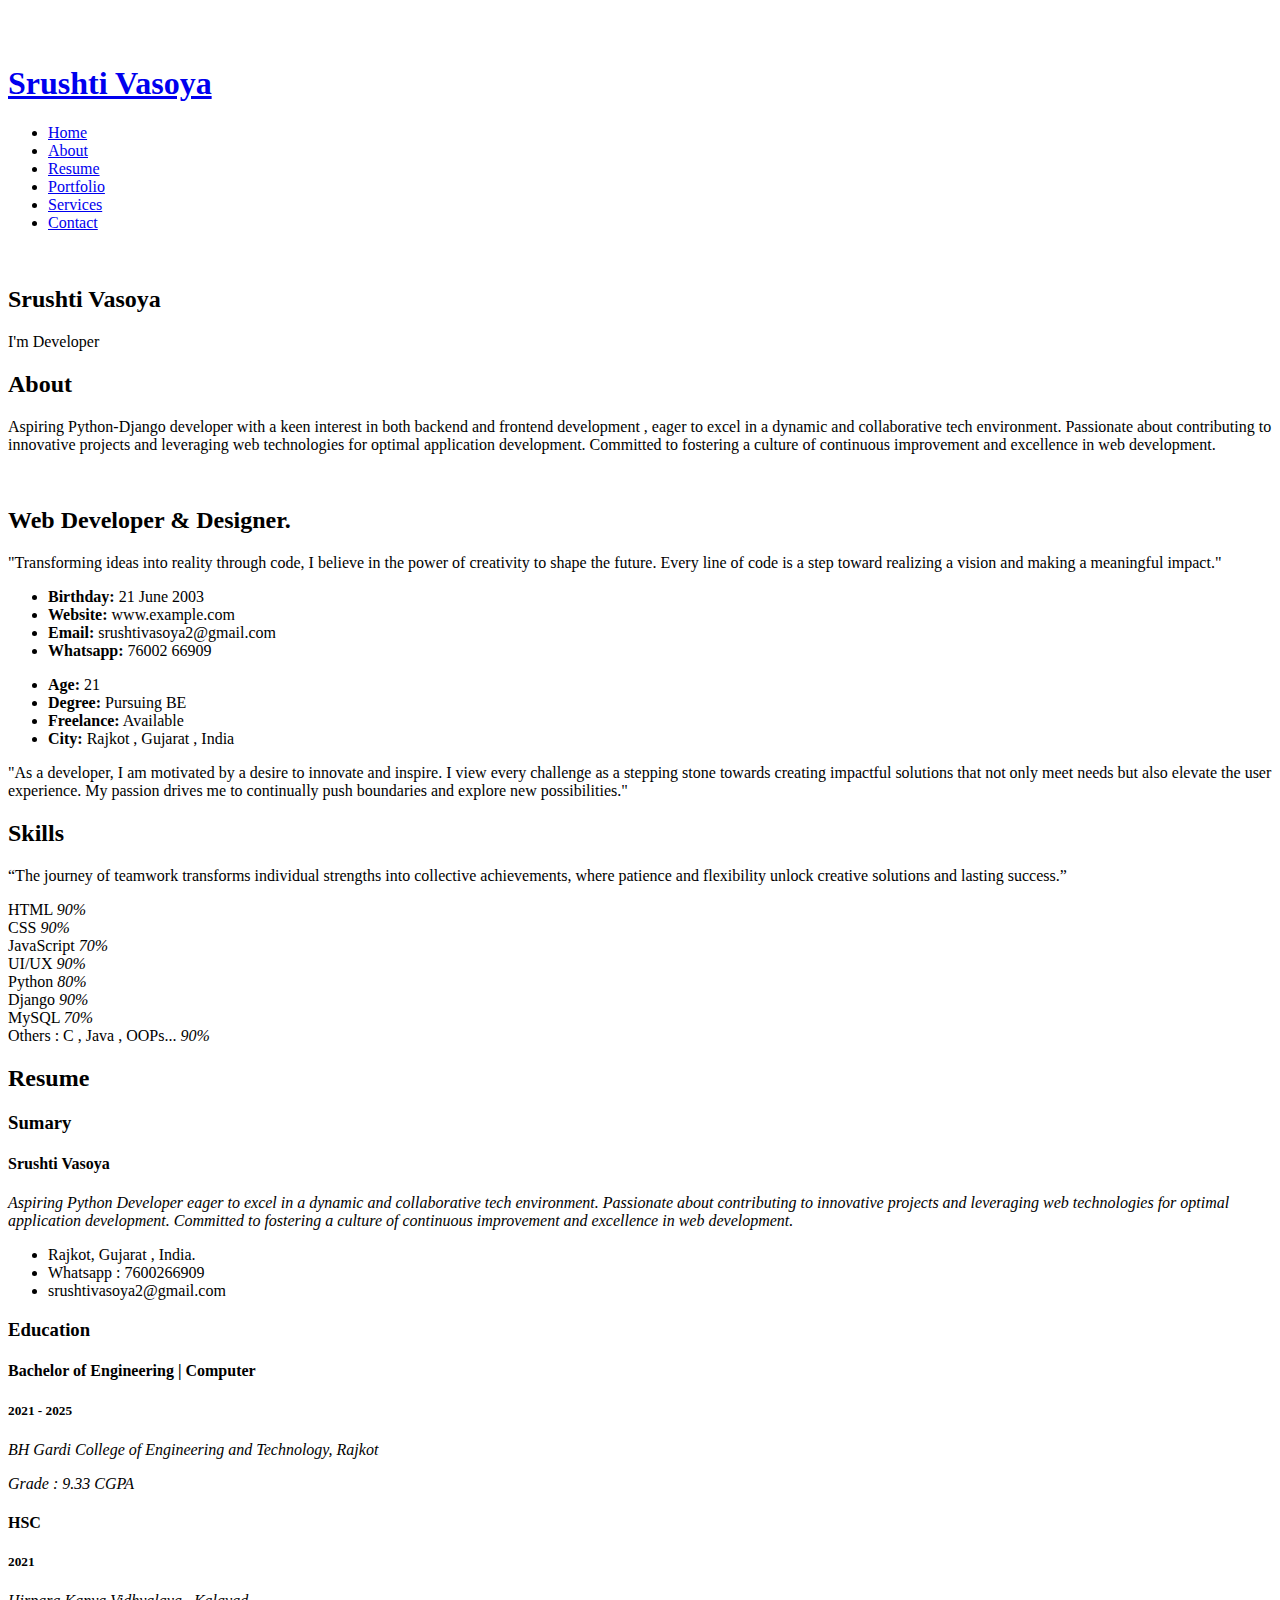
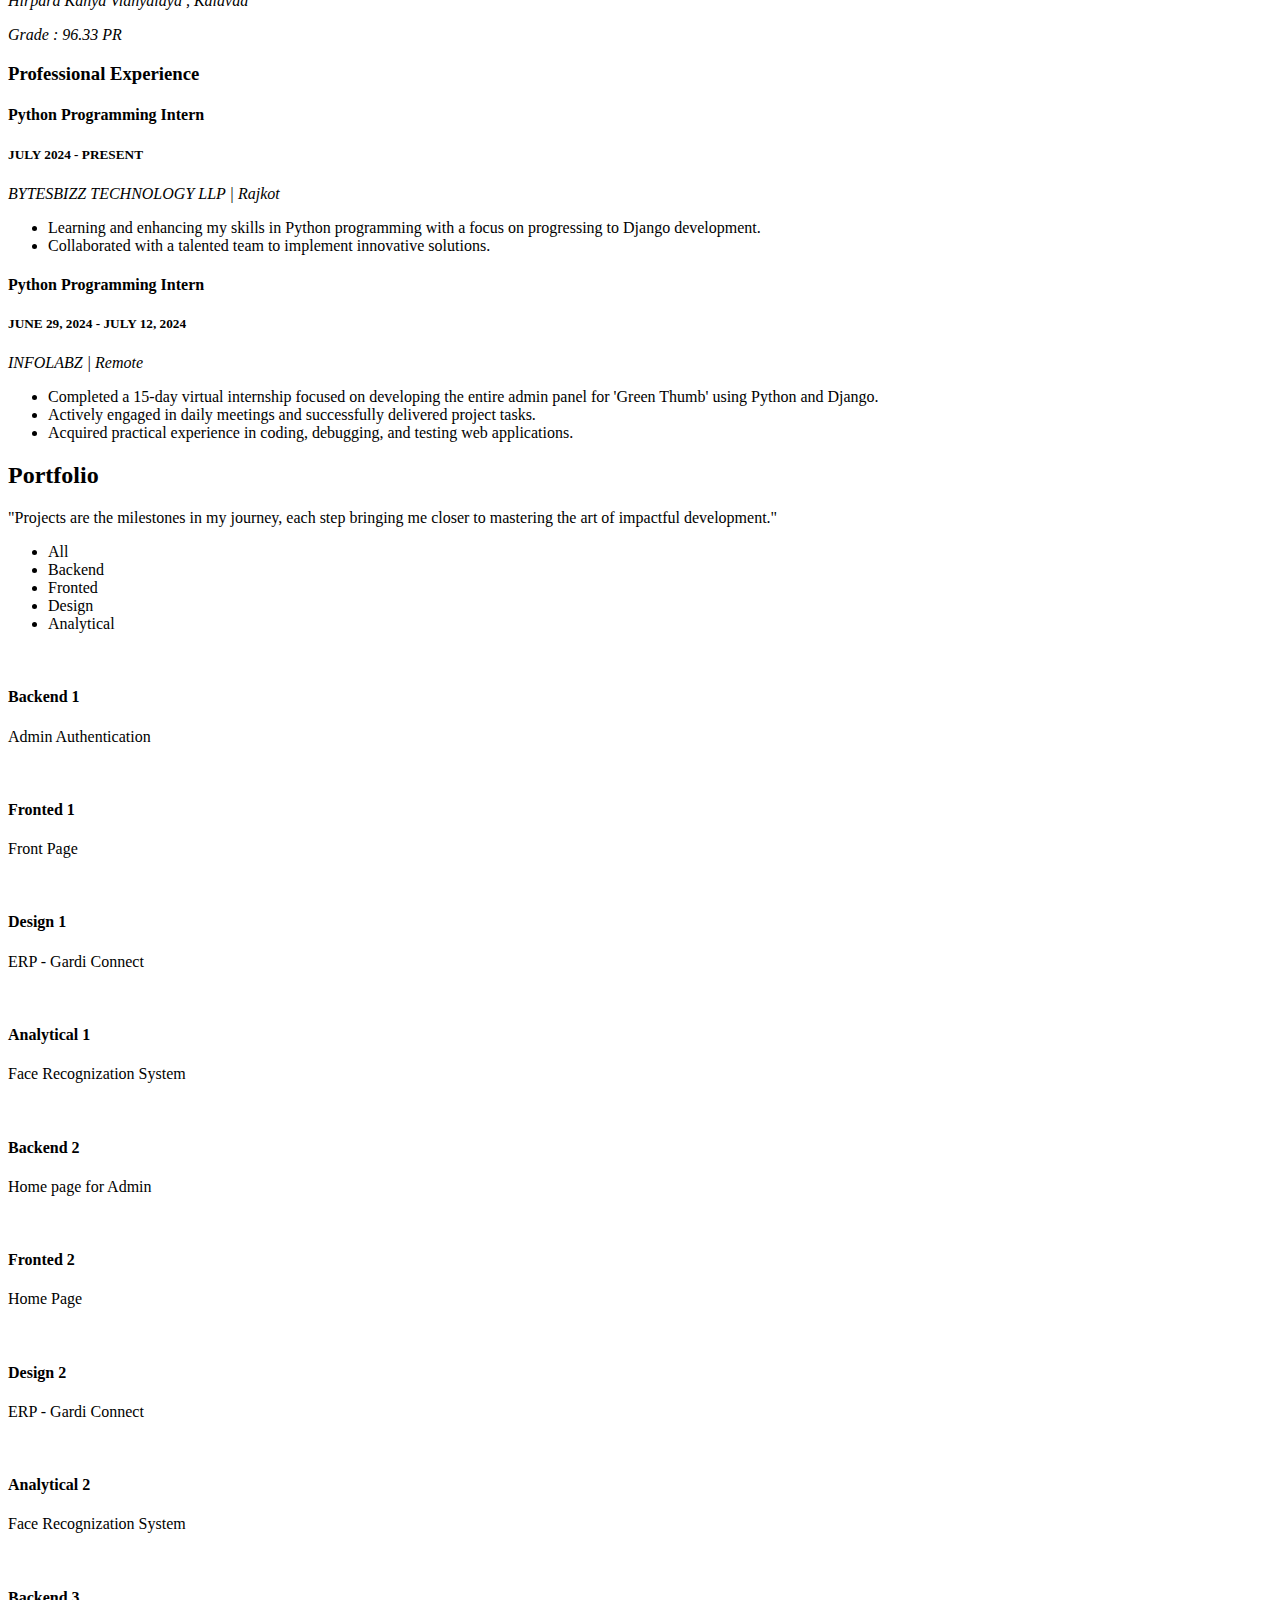
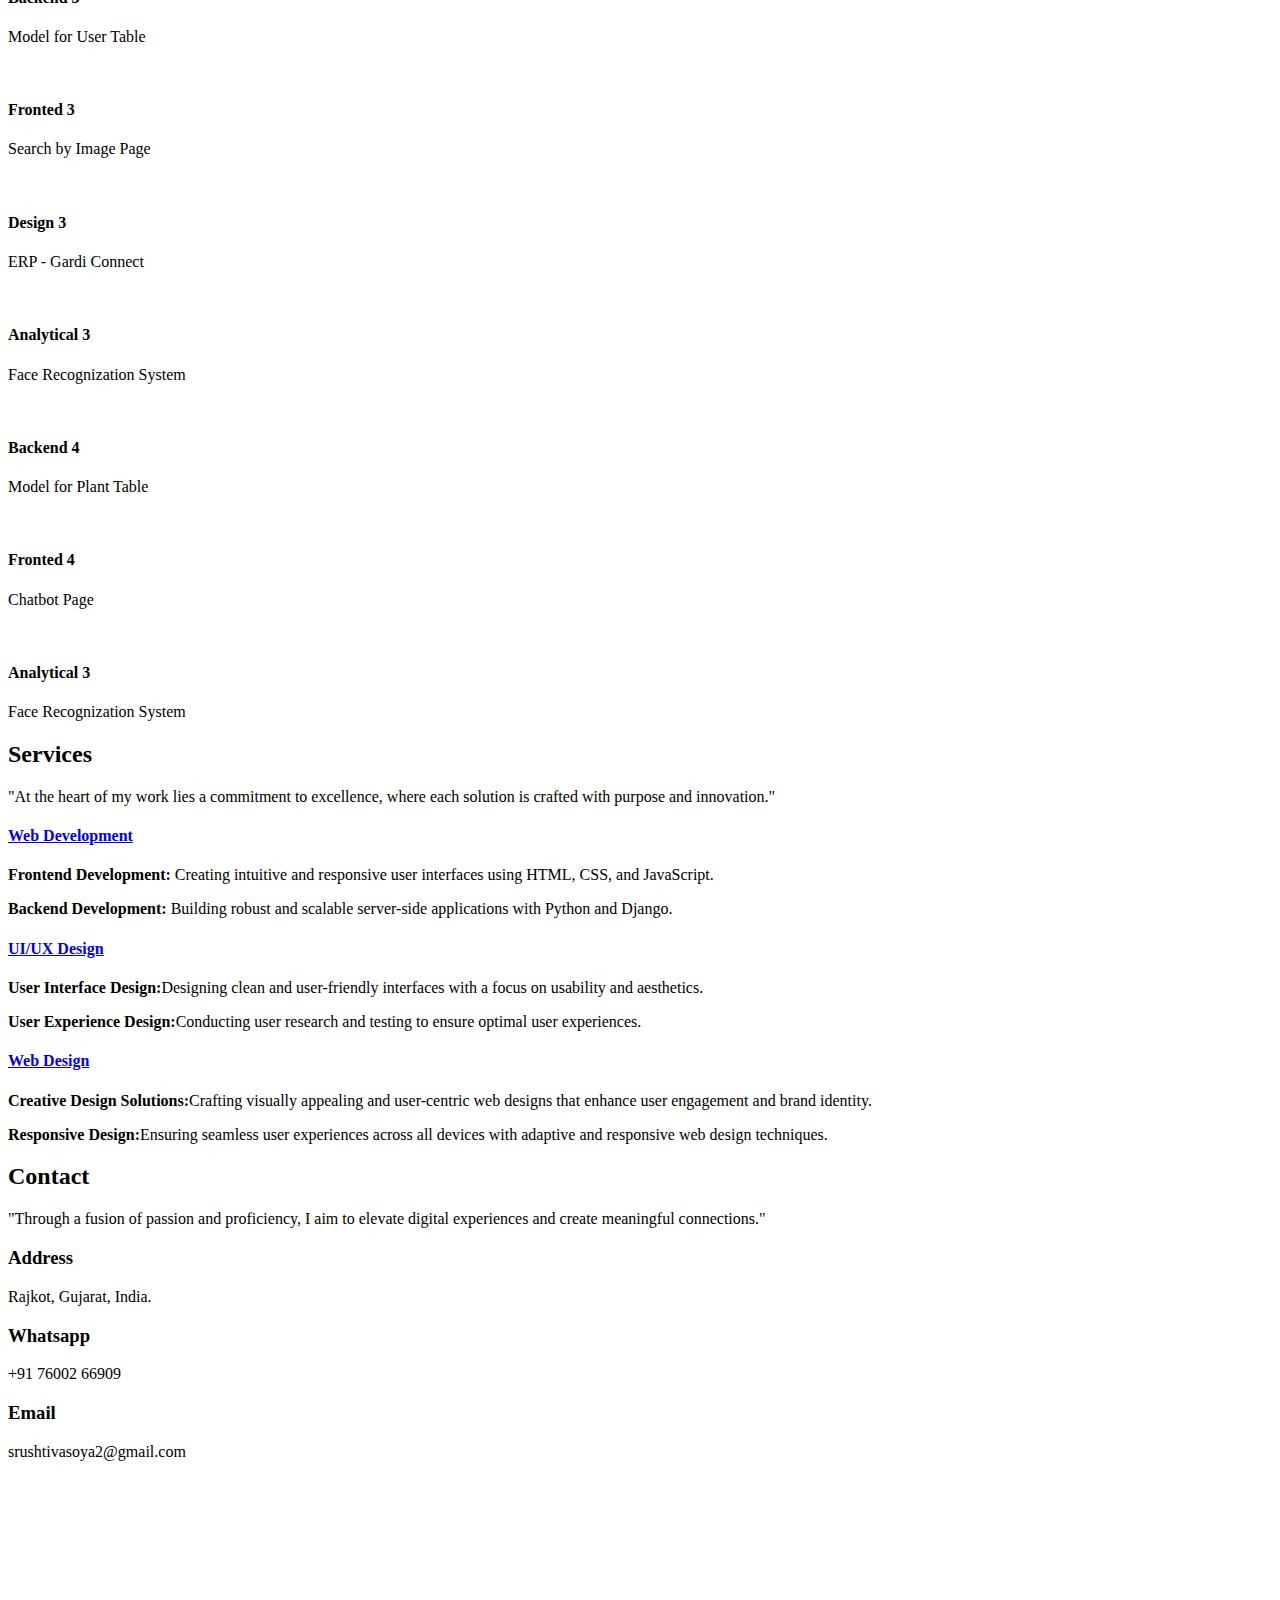
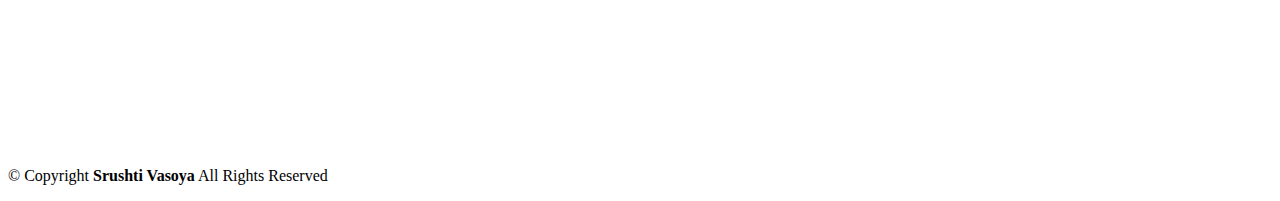
==== index.html @ 019060f5 "Add files via upload" ====
<!DOCTYPE html>
<html lang="en">

<head>
  <meta charset="utf-8">
  <meta content="width=device-width, initial-scale=1.0" name="viewport">
  <title>Index - iPortfolio Bootstrap Template</title>
  <meta content="" name="description">
  <meta content="" name="keywords">

  <script src="https://code.jquery.com/jquery-3.6.0.min.js"></script>

  <!-- Favicons -->
  <link href="assets/img/favicon.jpg" rel="icon">
  <link href="assets/img/apple-touch-icon.png" rel="apple-touch-icon">

  <!-- Fonts -->
  <link href="https://fonts.googleapis.com" rel="preconnect">
  <link href="https://fonts.gstatic.com" rel="preconnect" crossorigin>
  <link href="https://fonts.googleapis.com/css2?family=Roboto:ital,wght@0,100;0,300;0,400;0,500;0,700;0,900;1,100;1,300;1,400;1,500;1,700;1,900&family=Poppins:ital,wght@0,100;0,200;0,300;0,400;0,500;0,600;0,700;0,800;0,900;1,100;1,200;1,300;1,400;1,500;1,600;1,700;1,800;1,900&family=Raleway:ital,wght@0,100;0,200;0,300;0,400;0,500;0,600;0,700;0,800;0,900;1,100;1,200;1,300;1,400;1,500;1,600;1,700;1,800;1,900&display=swap" rel="stylesheet">

  <!-- Vendor CSS Files -->
  <link href="assets/vendor/bootstrap/css/bootstrap.min.css" rel="stylesheet">
  <link href="assets/vendor/bootstrap-icons/bootstrap-icons.css" rel="stylesheet">
  <link href="assets/vendor/aos/aos.css" rel="stylesheet">
  <link href="assets/vendor/glightbox/css/glightbox.min.css" rel="stylesheet">
  <link href="assets/vendor/swiper/swiper-bundle.min.css" rel="stylesheet">

  <!-- Main CSS File -->
  <link href="assets/css/main.css" rel="stylesheet">

</head>

<body class="index-page">

  <header id="header" class="header dark-background d-flex flex-column">
    <i class="header-toggle d-xl-none bi bi-list"></i>

    <div class="profile-img">
      <img src="assets/img/my-profile-img.jpg" alt="" class="img-fluid rounded-circle">
    </div>

    <a href="index.html" class="logo d-flex align-items-center justify-content-center">
      <img src="assets/img/logo.jpg" alt="">
      <h1 class="sitename">Srushti Vasoya</h1>
    </a>

    <div class="social-links text-center">
      
      <a href="https://github.com/VasoyaSrushti" class="github" target="_blank"><i class="bi bi-github"></i></a>
      <a href="https://www.linkedin.com/in/srushti-vasoya-b0b426222/" class="linkedin" target="_blank"><i class="bi bi-linkedin"></i></a>
      <a href="mailto:srushtivasoya2@gmail.com" class="mail" target="_blank"><i class="bi bi-envelope"></i></a>
      <a href="https://wa.me/7600266909" class="whatsapp" target="_blank"><i class="bi bi-whatsapp"></i></a>

    </div>

    <nav id="navmenu" class="navmenu">
      <ul>
        <li><a href="#hero" class="active"><i class="bi bi-house navicon"></i>Home</a></li>
        <li><a href="#about"><i class="bi bi-person navicon"></i> About</a></li>
        <li><a href="#resume"><i class="bi bi-file-earmark-text navicon"></i> Resume</a></li>
        <li><a href="#portfolio"><i class="bi bi-images navicon"></i> Portfolio</a></li>
        <li><a href="#services"><i class="bi bi-hdd-stack navicon"></i> Services</a></li>
        <li><a href="#contact"><i class="bi bi-envelope navicon"></i> Contact</a></li>
      </ul>
    </nav>

  </header>

  <main class="main">

    <!-- Hero Section -->
    <section id="hero" class="hero section dark-background">

      <img src="assets/img/hero-bg.jpeg" alt="" data-aos="fade-in" class="">

      <div class="container" data-aos="fade-up" data-aos-delay="100">
        <h2>Srushti Vasoya</h2>
        <p>I'm <span class="typed" data-typed-items="Designer, Developer">Developer</span><span class="typed-cursor typed-cursor--blink" aria-hidden="true"></span><span class="typed-cursor typed-cursor--blink" aria-hidden="true"></span></p>
      </div>

    </section><!-- /Hero Section -->

    <!-- About Section -->
    <section id="about" class="about section">

      <!-- Section Title -->
      <div class="container section-title" data-aos="fade-up">
        <h2>About</h2>
        <p>Aspiring Python-Django developer with a keen interest in both backend and frontend development , 
          eager to excel in a dynamic and collaborative tech environment. Passionate about contributing to
          innovative projects and leveraging web technologies for optimal application development. 
          Committed to fostering a culture of continuous improvement and excellence in web development.</p>
      </div><!-- End Section Title -->

      <div class="container" data-aos="fade-up" data-aos-delay="100">

        <div class="row gy-4 justify-content-center">
          <div class="col-lg-4">
            <img src="assets/img/my-profile-img.jpg" class="img-fluid" alt="">
          </div>
          <div class="col-lg-8 content">
            <h2>Web Developer &amp; Designer.</h2>
            <p class="fst-italic py-3">
              "Transforming ideas into reality through code, I believe in the power of creativity to shape the future. 
              Every line of code is a step toward realizing a vision and making a meaningful impact."
            </p>
            <div class="row">
              <div class="col-lg-6">
                <ul>
                  <li><i class="bi bi-chevron-right"></i> <strong>Birthday:</strong> <span>21 June 2003</span></li>
                  <li><i class="bi bi-chevron-right"></i> <strong>Website:</strong> <span>www.example.com</span></li>
                  <li><i class="bi bi-chevron-right"></i> <strong>Email:</strong> <span>srushtivasoya2@gmail.com</span></li>
                  <li><i class="bi bi-chevron-right"></i> <strong>Whatsapp:</strong> <span>76002 66909</span></li>
                </ul>
              </div>
              <div class="col-lg-6">
                <ul>
                  <li><i class="bi bi-chevron-right"></i> <strong>Age:</strong> <span>21</span></li>
                  <li><i class="bi bi-chevron-right"></i> <strong>Degree:</strong> <span>Pursuing BE</span></li>
                  <li><i class="bi bi-chevron-right"></i> <strong>Freelance:</strong> <span>Available</span></li>
                  <li><i class="bi bi-chevron-right"></i> <strong>City:</strong> <span>Rajkot , Gujarat , India</span></li>
                </ul>
              </div>
            </div>
            <p class="py-3">
              "As a developer, I am motivated by a desire to innovate and inspire. 
              I view every challenge as a stepping stone towards creating impactful solutions 
              that not only meet needs but also elevate the user experience. 
              My passion drives me to continually push boundaries and explore new possibilities."
            </p>
          </div>
        </div>

      </div>

    </section><!-- /About Section -->

    <!-- Skills Section -->
    <section id="skills" class="skills section light-background">

      <!-- Section Title -->
      <div class="container section-title" data-aos="fade-up">
        <h2>Skills</h2>
        <p>“The journey of teamwork transforms individual strengths into collective achievements, where patience and flexibility unlock creative solutions and lasting success.”</p>
      </div><!-- End Section Title -->

      <div class="container" data-aos="fade-up" data-aos-delay="100">

        <div class="row skills-content skills-animation">

          <div class="col-lg-6">

            <div class="progress">
              <span class="skill"><span>HTML</span> <i class="val">90%</i></span>
              <div class="progress-bar-wrap">
                <div class="progress-bar" role="progressbar" aria-valuenow="90" aria-valuemin="0" aria-valuemax="100"></div>
              </div>
            </div><!-- End Skills Item -->

            <div class="progress">
              <span class="skill"><span>CSS</span> <i class="val">90%</i></span>
              <div class="progress-bar-wrap">
                <div class="progress-bar" role="progressbar" aria-valuenow="90" aria-valuemin="0" aria-valuemax="100"></div>
              </div>
            </div><!-- End Skills Item -->

            <div class="progress">
              <span class="skill"><span>JavaScript</span> <i class="val">70%</i></span>
              <div class="progress-bar-wrap">
                <div class="progress-bar" role="progressbar" aria-valuenow="70" aria-valuemin="0" aria-valuemax="100"></div>
              </div>
            </div><!-- End Skills Item -->

            <div class="progress">
              <span class="skill"><span>UI/UX</span> <i class="val">90%</i></span>
              <div class="progress-bar-wrap">
                <div class="progress-bar" role="progressbar" aria-valuenow="90" aria-valuemin="0" aria-valuemax="100"></div>
              </div>
            </div><!-- End Skills Item -->
          </div>

          <div class="col-lg-6">

            <div class="progress">
              <span class="skill"><span>Python</span> <i class="val">80%</i></span>
              <div class="progress-bar-wrap">
                <div class="progress-bar" role="progressbar" aria-valuenow="80" aria-valuemin="0" aria-valuemax="100"></div>
              </div>
            </div><!-- End Skills Item -->

            <div class="progress">
              <span class="skill"><span>Django</span> <i class="val">90%</i></span>
              <div class="progress-bar-wrap">
                <div class="progress-bar" role="progressbar" aria-valuenow="90" aria-valuemin="0" aria-valuemax="100"></div>
              </div>
            </div><!-- End Skills Item -->

            <div class="progress">
              <span class="skill"><span>MySQL</span> <i class="val">70%</i></span>
              <div class="progress-bar-wrap">
                <div class="progress-bar" role="progressbar" aria-valuenow="70" aria-valuemin="0" aria-valuemax="100"></div>
              </div>
            </div><!-- End Skills Item -->

            <div class="progress">
              <span class="skill"><span>Others : C , Java , OOPs...</span> <i class="val">90%</i></span>
              <div class="progress-bar-wrap">
                <div class="progress-bar" role="progressbar" aria-valuenow="90" aria-valuemin="0" aria-valuemax="100"></div>
              </div>
            </div><!-- End Skills Item -->

          </div>

        </div>

      </div>

    </section><!-- /Skills Section -->

    <!-- Resume Section -->
    <section id="resume" class="resume section">

      <!-- Section Title -->
      <div class="container section-title" data-aos="fade-up">
        <h2>Resume</h2>
      </div><!-- End Section Title -->

      <div class="container">

        <div class="row">

          <div class="col-lg-6" data-aos="fade-up" data-aos-delay="100">
            <h3 class="resume-title">Sumary</h3>

            <div class="resume-item pb-0">
              <h4>Srushti Vasoya</h4>
              <p><em>Aspiring Python Developer eager to excel in a dynamic and
                collaborative tech environment. Passionate about contributing to
                innovative projects and leveraging web technologies for optimal
                application development. Committed to fostering a culture of
                continuous improvement and excellence in web development.</em></p>
              <ul>
                <li>Rajkot, Gujarat , India.</li>
                <li>Whatsapp : 7600266909</li>
                <li>srushtivasoya2@gmail.com</li>
              </ul>
            </div><!-- Edn Resume Item -->

            <h3 class="resume-title">Education</h3>
            <div class="resume-item">
              <h4>Bachelor of Engineering | Computer </h4>
              <h5>2021 - 2025</h5>
              <p><em>BH Gardi College of Engineering and Technology, Rajkot</em></p>
              <p><em>Grade : 9.33 CGPA</em></p>
            </div><!-- Edn Resume Item -->

            <div class="resume-item">
              <h4>HSC</h4>
              <h5>2021</h5>
              <p><em>Hirpara Kanya Vidhyalaya , Kalavad</em></p>
              <p><em>Grade : 96.33 PR</em></p>  
            </div><!-- Edn Resume Item -->

          </div>

          <div class="col-lg-6" data-aos="fade-up" data-aos-delay="200">
            <h3 class="resume-title">Professional Experience</h3>
            <div class="resume-item">
              <h4>Python Programming Intern</h4>
              <h5>JULY 2024 - PRESENT</h5>
              <p><em>BYTESBIZZ TECHNOLOGY LLP | Rajkot</em></p>
              <ul>
                <li>Learning and enhancing my skills in Python programming with a
                  focus on progressing to Django development.
                  </li>
                <li>Collaborated with a talented team to implement innovative
                  solutions.</li>
              </ul>
            </div><!-- Edn Resume Item -->

            <div class="resume-item">
              <h4>Python Programming Intern</h4>
              <h5>JUNE 29, 2024 - JULY 12, 2024</h5>
              <p><em>INFOLABZ | Remote</em></p>
              <ul>
                <li>Completed a 15-day virtual internship focused on developing the
                  entire admin panel for 'Green Thumb' using Python and Django.
                  </li>
                <li>Actively engaged in daily meetings and successfully delivered
                  project tasks.</li>
                  <li>Acquired practical experience in coding, debugging, and testing
                    web applications.</li>
              </ul>
            </div><!-- Edn Resume Item -->

          </div>

        </div>

      </div>

    </section><!-- /Resume Section -->

    <!-- Portfolio Section -->
    <section id="portfolio" class="portfolio section light-background">

      <!-- Section Title -->
      <div class="container section-title" data-aos="fade-up">
        <h2>Portfolio</h2>
        <p>"Projects are the milestones in my journey, each step bringing me closer to mastering the art of impactful development."</p>
      </div><!-- End Section Title -->

      <div class="container">

        <div class="isotope-layout" data-default-filter="*" data-layout="masonry" data-sort="original-order">

          <ul class="portfolio-filters isotope-filters" data-aos="fade-up" data-aos-delay="100">
            <li data-filter="*" class="filter-active">All</li>
            <li data-filter=".filter-app">Backend</li>
            <li data-filter=".filter-product">Fronted</li>
            <li data-filter=".filter-branding">Design</li>
            <li data-filter=".filter-books">Analytical</li>
          </ul><!-- End Portfolio Filters -->

          <div class="row gy-4 isotope-container" data-aos="fade-up" data-aos-delay="200">

            <div class="col-lg-4 col-md-6 portfolio-item isotope-item filter-app">
              <div class="portfolio-content h-100">
                <img src="assets/img/portfolio/app-1.png" class="img-fluid" alt="">
                <div class="portfolio-info">
                  <h4>Backend 1</h4>
                  <p>Admin Authentication</p>
                  <a href="assets/img/portfolio/app-1.png" title="App 1" data-gallery="portfolio-gallery-app" class="glightbox preview-link"><i class="bi bi-zoom-in"></i></a>
                  <a href="portfolio-details.html" title="More Details" class="details-link"><i class="bi bi-link-45deg"></i></a>
                </div>
              </div>
            </div><!-- End Portfolio Item -->

            <div class="col-lg-4 col-md-6 portfolio-item isotope-item filter-product">
              <div class="portfolio-content h-100">
                <img src="assets/img/portfolio/product-1.png" class="img-fluid" alt="">
                <div class="portfolio-info">
                  <h4>Fronted 1</h4>
                  <p>Front Page</p>
                  <a href="assets/img/portfolio/product-1.png" title="Product 1" data-gallery="portfolio-gallery-product" class="glightbox preview-link"><i class="bi bi-zoom-in"></i></a>
                  <a href="portfolio-details.html" title="More Details" class="details-link"><i class="bi bi-link-45deg"></i></a>
                </div>
              </div>
            </div><!-- End Portfolio Item -->

            <div class="col-lg-4 col-md-6 portfolio-item isotope-item filter-branding">
              <div class="portfolio-content h-100">
                <img src="assets/img/portfolio/branding-1.png" class="img-fluid" alt="">
                <div class="portfolio-info">
                  <h4>Design 1</h4>
                  <p>ERP - Gardi Connect</p>
                  <a href="assets/img/portfolio/branding-1.png" title="Branding 1" data-gallery="portfolio-gallery-branding" class="glightbox preview-link"><i class="bi bi-zoom-in"></i></a>
                  <a href="portfolio-details.html" title="More Details" class="details-link"><i class="bi bi-link-45deg"></i></a>
                </div>
              </div>
            </div><!-- End Portfolio Item -->

            <div class="col-lg-4 col-md-6 portfolio-item isotope-item filter-books">
              <div class="portfolio-content h-100">
                <img src="assets/img/portfolio/books-1.png" class="img-fluid" alt="">
                <div class="portfolio-info">
                  <h4>Analytical 1</h4>
                  <p>Face Recognization System</p>
                  <a href="assets/img/portfolio/books-1.png" title="Branding 1" data-gallery="portfolio-gallery-book" class="glightbox preview-link"><i class="bi bi-zoom-in"></i></a>
                  <a href="portfolio-details.html" title="More Details" class="details-link"><i class="bi bi-link-45deg"></i></a>
                </div>
              </div>
            </div><!-- End Portfolio Item -->

            <div class="col-lg-4 col-md-6 portfolio-item isotope-item filter-app">
              <div class="portfolio-content h-100">
                <img src="assets/img/portfolio/app-2.png" class="img-fluid" alt="">
                <div class="portfolio-info">
                  <h4>Backend 2</h4>
                  <p>Home page for Admin</p>
                  <a href="assets/img/portfolio/app-2.png" title="App 2" data-gallery="portfolio-gallery-app" class="glightbox preview-link"><i class="bi bi-zoom-in"></i></a>
                  <a href="portfolio-details.html" title="More Details" class="details-link"><i class="bi bi-link-45deg"></i></a>
                </div>
              </div>
            </div><!-- End Portfolio Item -->

            <div class="col-lg-4 col-md-6 portfolio-item isotope-item filter-product">
              <div class="portfolio-content h-100">
                <img src="assets/img/portfolio/product-2.png" class="img-fluid" alt="">
                <div class="portfolio-info">
                  <h4>Fronted 2</h4>
                  <p>Home Page</p>
                  <a href="assets/img/portfolio/product-2.png" title="Product 2" data-gallery="portfolio-gallery-product" class="glightbox preview-link"><i class="bi bi-zoom-in"></i></a>
                  <a href="portfolio-details.html" title="More Details" class="details-link"><i class="bi bi-link-45deg"></i></a>
                </div>
              </div>
            </div><!-- End Portfolio Item -->

            <div class="col-lg-4 col-md-6 portfolio-item isotope-item filter-branding">
              <div class="portfolio-content h-100">
                <img src="assets/img/portfolio/branding-2.png" class="img-fluid" alt="">
                <div class="portfolio-info">
                  <h4>Design 2</h4>
                  <p>ERP - Gardi Connect</p>
                  <a href="assets/img/portfolio/branding-2.png" title="Branding 2" data-gallery="portfolio-gallery-branding" class="glightbox preview-link"><i class="bi bi-zoom-in"></i></a>
                  <a href="portfolio-details.html" title="More Details" class="details-link"><i class="bi bi-link-45deg"></i></a>
                </div>
              </div>
            </div><!-- End Portfolio Item -->

            <div class="col-lg-4 col-md-6 portfolio-item isotope-item filter-books">
              <div class="portfolio-content h-100">
                <img src="assets/img/portfolio/books-2.png" class="img-fluid" alt="">
                <div class="portfolio-info">
                  <h4>Analytical 2</h4>
                  <p>Face Recognization System</p>
                  <a href="assets/img/portfolio/books-2.png" title="Branding 2" data-gallery="portfolio-gallery-book" class="glightbox preview-link"><i class="bi bi-zoom-in"></i></a>
                  <a href="portfolio-details.html" title="More Details" class="details-link"><i class="bi bi-link-45deg"></i></a>
                </div>
              </div>
            </div><!-- End Portfolio Item -->

            <div class="col-lg-4 col-md-6 portfolio-item isotope-item filter-app">
              <div class="portfolio-content h-100">
                <img src="assets/img/portfolio/app-3.png" class="img-fluid" alt="">
                <div class="portfolio-info">
                  <h4>Backend 3</h4>
                  <p>Model for User Table</p>
                  <a href="assets/img/portfolio/app-3.png" title="App 3" data-gallery="portfolio-gallery-app" class="glightbox preview-link"><i class="bi bi-zoom-in"></i></a>
                  <a href="portfolio-details.html" title="More Details" class="details-link"><i class="bi bi-link-45deg"></i></a>
                </div>
              </div>
            </div><!-- End Portfolio Item -->

            <div class="col-lg-4 col-md-6 portfolio-item isotope-item filter-product">
              <div class="portfolio-content h-100">
                <img src="assets/img/portfolio/product-3.png" class="img-fluid" alt="">
                <div class="portfolio-info">
                  <h4>Fronted 3</h4>
                  <p>Search by Image Page</p>
                  <a href="assets/img/portfolio/product-3.png" title="Product 3" data-gallery="portfolio-gallery-product" class="glightbox preview-link"><i class="bi bi-zoom-in"></i></a>
                  <a href="portfolio-details.html" title="More Details" class="details-link"><i class="bi bi-link-45deg"></i></a>
                </div>
              </div>
            </div><!-- End Portfolio Item -->

            <div class="col-lg-4 col-md-6 portfolio-item isotope-item filter-branding">
              <div class="portfolio-content h-100">
                <img src="assets/img/portfolio/branding-3.png" class="img-fluid" alt="">
                <div class="portfolio-info">
                  <h4>Design 3</h4>
                  <p>ERP - Gardi Connect</p>
                  <a href="assets/img/portfolio/branding-3.png" title="Branding 2" data-gallery="portfolio-gallery-branding" class="glightbox preview-link"><i class="bi bi-zoom-in"></i></a>
                  <a href="portfolio-details.html" title="More Details" class="details-link"><i class="bi bi-link-45deg"></i></a>
                </div>
              </div>
            </div><!-- End Portfolio Item -->

            <div class="col-lg-4 col-md-6 portfolio-item isotope-item filter-books">
              <div class="portfolio-content h-100">
                <img src="assets/img/portfolio/books-3.png" class="img-fluid" alt="">
                <div class="portfolio-info">
                  <h4>Analytical 3</h4>
                  <p>Face Recognization System</p>
                  <a href="assets/img/portfolio/books-3.png" title="Branding 3" data-gallery="portfolio-gallery-book" class="glightbox preview-link"><i class="bi bi-zoom-in"></i></a>
                  <a href="portfolio-details.html" title="More Details" class="details-link"><i class="bi bi-link-45deg"></i></a>
                </div>
              </div>
            </div><!-- End Portfolio Item -->


            <div class="col-lg-4 col-md-6 portfolio-item isotope-item filter-app">
              <div class="portfolio-content h-100">
                <img src="assets/img/portfolio/app-4.png" class="img-fluid" alt="">
                <div class="portfolio-info">
                  <h4>Backend 4</h4>
                  <p>Model for Plant Table</p>
                  <a href="assets/img/portfolio/app-4.png" title="App 3" data-gallery="portfolio-gallery-app" class="glightbox preview-link"><i class="bi bi-zoom-in"></i></a>
                  <a href="portfolio-details.html" title="More Details" class="details-link"><i class="bi bi-link-45deg"></i></a>
                </div>
              </div>
            </div><!-- End Portfolio Item -->

            <div class="col-lg-4 col-md-6 portfolio-item isotope-item filter-product">
              <div class="portfolio-content h-100">
                <img src="assets/img/portfolio/product-4.png" class="img-fluid" alt="">
                <div class="portfolio-info">
                  <h4>Fronted 4</h4>
                  <p>Chatbot Page</p>
                  <a href="assets/img/portfolio/product-4.png" title="Product 3" data-gallery="portfolio-gallery-product" class="glightbox preview-link"><i class="bi bi-zoom-in"></i></a>
                  <a href="portfolio-details.html" title="More Details" class="details-link"><i class="bi bi-link-45deg"></i></a>
                </div>
              </div>
            </div><!-- End Portfolio Item -->


            <div class="col-lg-4 col-md-6 portfolio-item isotope-item filter-books">
              <div class="portfolio-content h-100">
                <img src="assets/img/portfolio/books-4.png" class="img-fluid" alt="">
                <div class="portfolio-info">
                  <h4>Analytical 3</h4>
                  <p>Face Recognization System</p>
                  <a href="assets/img/portfolio/books-4.png" title="Branding 3" data-gallery="portfolio-gallery-book" class="glightbox preview-link"><i class="bi bi-zoom-in"></i></a>
                  <a href="portfolio-details.html" title="More Details" class="details-link"><i class="bi bi-link-45deg"></i></a>
                </div>
              </div>
            </div><!-- End Portfolio Item -->

        </div>

      </div>

    </section><!-- /Portfolio Section -->

    <!-- Services Section -->
    <section id="services" class="services section">

      <!-- Section Title -->
      <div class="container section-title" data-aos="fade-up">
        <h2>Services</h2>
        <p>"At the heart of my work lies a commitment to excellence, where each solution is crafted with purpose and innovation."</p>
      </div><!-- End Section Title -->

      <div class="container">

        <div class="row gy-4">

          <div class="col-lg-4 col-md-6 service-item d-flex" data-aos="fade-up" data-aos-delay="100">
            <div class="icon flex-shrink-0"><i class="bi bi-briefcase"></i></div>
            <div>
              <h4 class="title"><a href="service-details.html" class="stretched-link">Web Development</a></h4>
              <p class="description"><b>Frontend Development:</b> Creating intuitive and responsive user interfaces using HTML, CSS, and JavaScript.</p>
              <p class="description"><b>Backend Development:</b> Building robust and scalable server-side applications with Python and Django.</p>
            </div>
          </div>
          <!-- End Service Item -->

          <div class="col-lg-4 col-md-6 service-item d-flex" data-aos="fade-up" data-aos-delay="200">
            <div class="icon flex-shrink-0"><i class="bi bi-card-checklist"></i></div>
            <div>
              <h4 class="title"><a href="service-details.html" class="stretched-link">UI/UX Design</a></h4>
              <p class="description"><b>User Interface Design:</b>Designing clean and user-friendly interfaces with a focus on usability and aesthetics.</p>
              <p class="description"><b>User Experience Design:</b>Conducting user research and testing to ensure optimal user experiences.</p>
            </div>
          </div><!-- End Service Item -->

          <div class="col-lg-4 col-md-6 service-item d-flex" data-aos="fade-up" data-aos-delay="200">
            <div class="icon flex-shrink-0"><i class="bi bi-card-checklist"></i></div>
            <div>
              <h4 class="title"><a href="service-details.html" class="stretched-link">Web Design</a></h4>
              <p class="description"><b>Creative Design Solutions:</b>Crafting visually appealing and user-centric web designs that enhance user engagement and brand identity.</p>
              <p class="description"><b>Responsive Design:</b>Ensuring seamless user experiences across all devices with adaptive and responsive web design techniques.</p>
            </div>
          </div><!-- End Service Item -->
          
        </div>

      </div>

    </section><!-- /Services Section -->

    <!-- Contact Section -->
<section id="contact" class="contact section">
  <!-- Section Title -->
  <div class="container section-title" data-aos="fade-up">
    <h2>Contact</h2>
    <p>"Through a fusion of passion and proficiency, I aim to elevate digital experiences and create meaningful connections."</p>
  </div><!-- End Section Title -->

  <div class="container" data-aos="fade-up" data-aos-delay="100">
    <div class="row gy-4">
      <div class="col-lg-12">
        <div class="info-wrap d-flex justify-content-between">
          <div class="info-item d-flex" data-aos="fade-up" data-aos-delay="200">
            <i class="bi bi-geo-alt flex-shrink-0"></i>
            <div>
              <h3>Address</h3>
              <p>Rajkot, Gujarat, India.</p>
            </div>
          </div><!-- End Info Item -->

          <div class="info-item d-flex" data-aos="fade-up" data-aos-delay="300">
            <i class="bi bi-whatsapp flex-shrink-0"></i>
            <div>
              <h3>Whatsapp</h3>
              <p>+91 76002 66909</p>
            </div>
          </div><!-- End Info Item -->

          <div class="info-item d-flex" data-aos="fade-up" data-aos-delay="400">
            <i class="bi bi-envelope flex-shrink-0"></i>
            <div>
              <h3>Email</h3>
              <p>srushtivasoya2@gmail.com</p>
            </div>
          </div><!-- End Info Item -->
        </div>
        
        <iframe src="https://www.google.com/maps/embed?pb=!1m18!1m12!1m3!1d3719.2641705987643!2d70.78025501480057!3d22.30389488531506!2m3!1f0!2f0!3f0!3m2!1i1024!2i768!4f13.1!3m3!1m2!1s0x3959ca393f0f8aef%3A0xd0f59f8ec8a69cb6!2sRajkot%2C%20Gujarat%2C%20India!5e0!3m2!1sen!2sus!4v1689521318712!5m2!1sen!2sus" frameborder="0" style="border:0; width: 100%; height: 270px;" allowfullscreen="" loading="lazy" referrerpolicy="no-referrer-when-downgrade"></iframe>
      </div>
    </div>
  </div>
</section><!-- /Contact Section -->

  </main>

  <footer id="footer" class="footer position-relative light-background">

    <div class="container">
      <div class="copyright text-center ">
        <p>© <span>Copyright</span> <strong class="px-1 sitename">Srushti Vasoya</strong> <span>All Rights Reserved</span></p>
      </div>
    </div>

  </footer>

  <!-- Scroll Top -->
  <a href="#" id="scroll-top" class="scroll-top d-flex align-items-center justify-content-center"><i class="bi bi-arrow-up-short"></i></a>

  <!-- Preloader -->
  <div id="preloader"></div>

  <!-- Vendor JS Files -->
  <script src="assets/vendor/bootstrap/js/bootstrap.bundle.min.js"></script>
  <script src="assets/vendor/php-email-form/validate.js"></script>
  <script src="assets/vendor/aos/aos.js"></script>
  <script src="assets/vendor/typed.js/typed.umd.js"></script>
  <script src="assets/vendor/purecounter/purecounter_vanilla.js"></script>
  <script src="assets/vendor/waypoints/noframework.waypoints.js"></script>
  <script src="assets/vendor/glightbox/js/glightbox.min.js"></script>
  <script src="assets/vendor/imagesloaded/imagesloaded.pkgd.min.js"></script>
  <script src="assets/vendor/isotope-layout/isotope.pkgd.min.js"></script>
  <script src="assets/vendor/swiper/swiper-bundle.min.js"></script>

  <!-- Main JS File -->
  <script src="assets/js/main.js"></script>

</body>

</html>
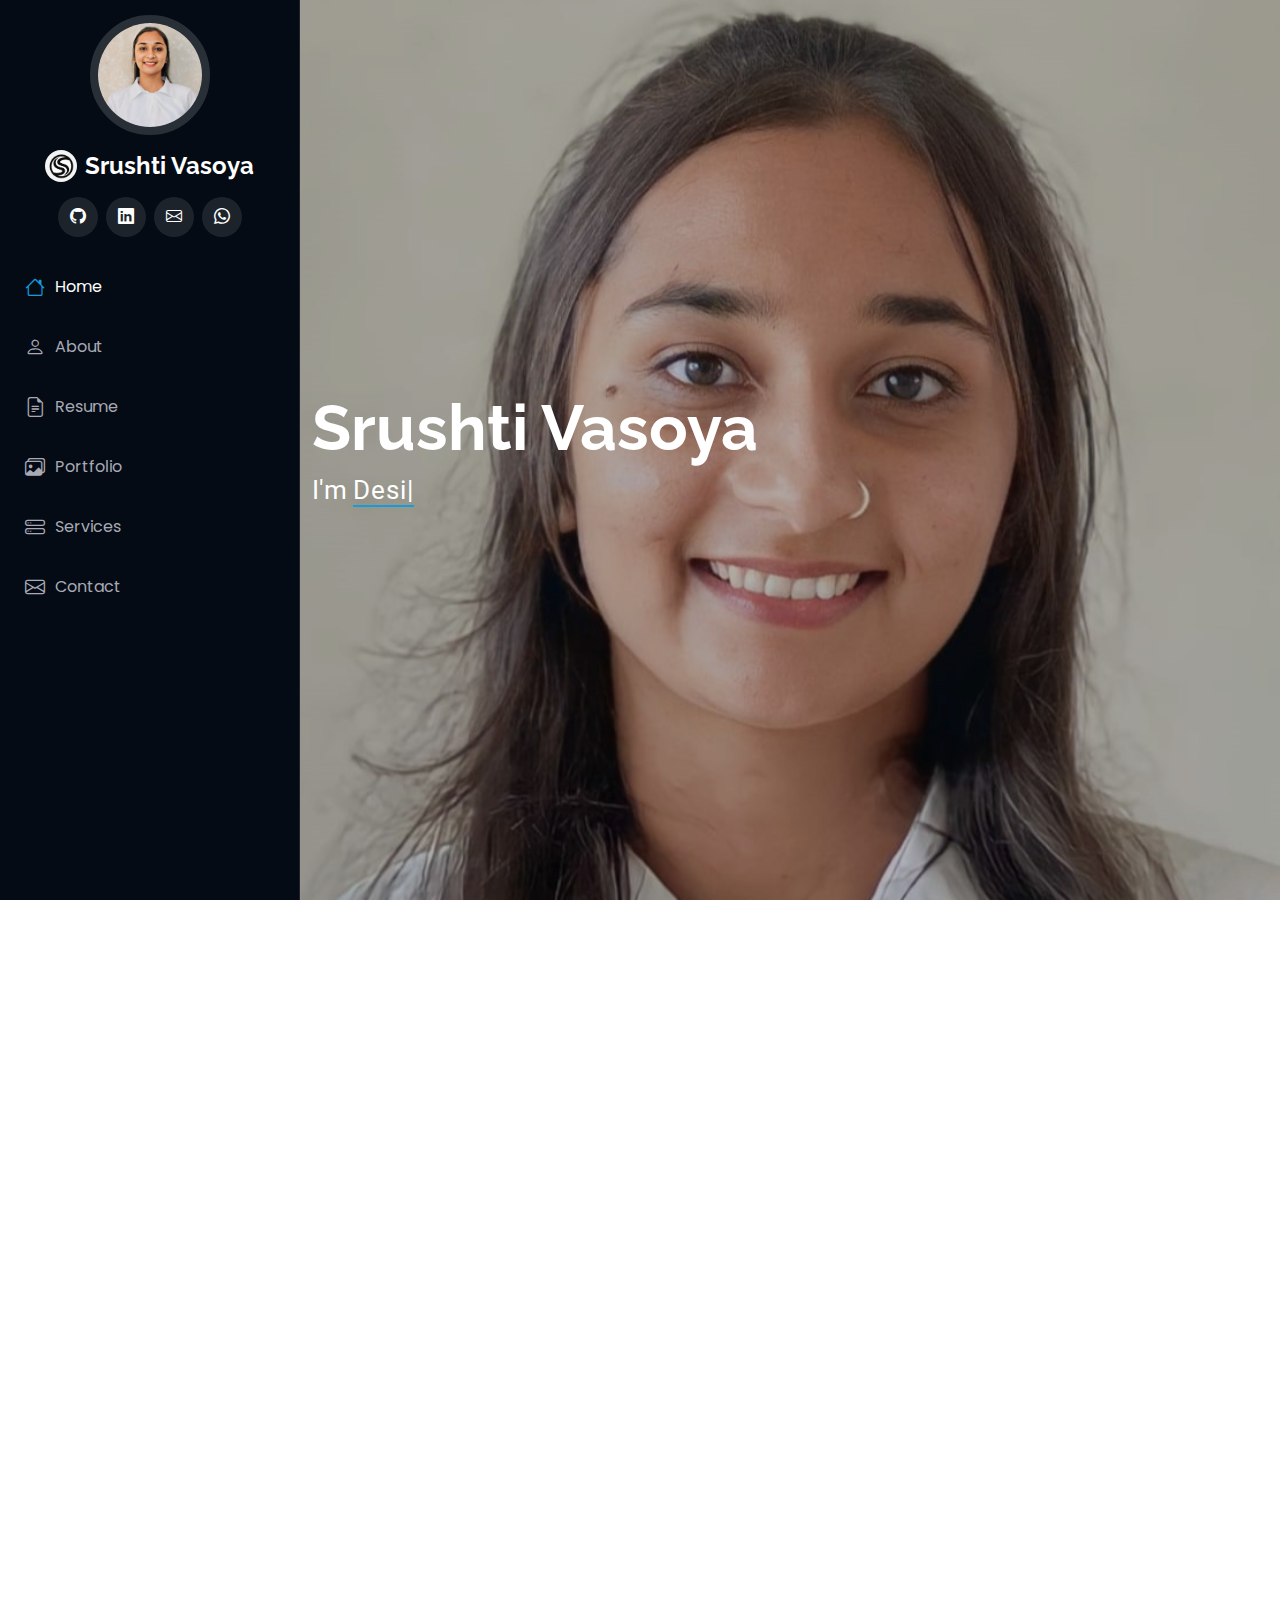
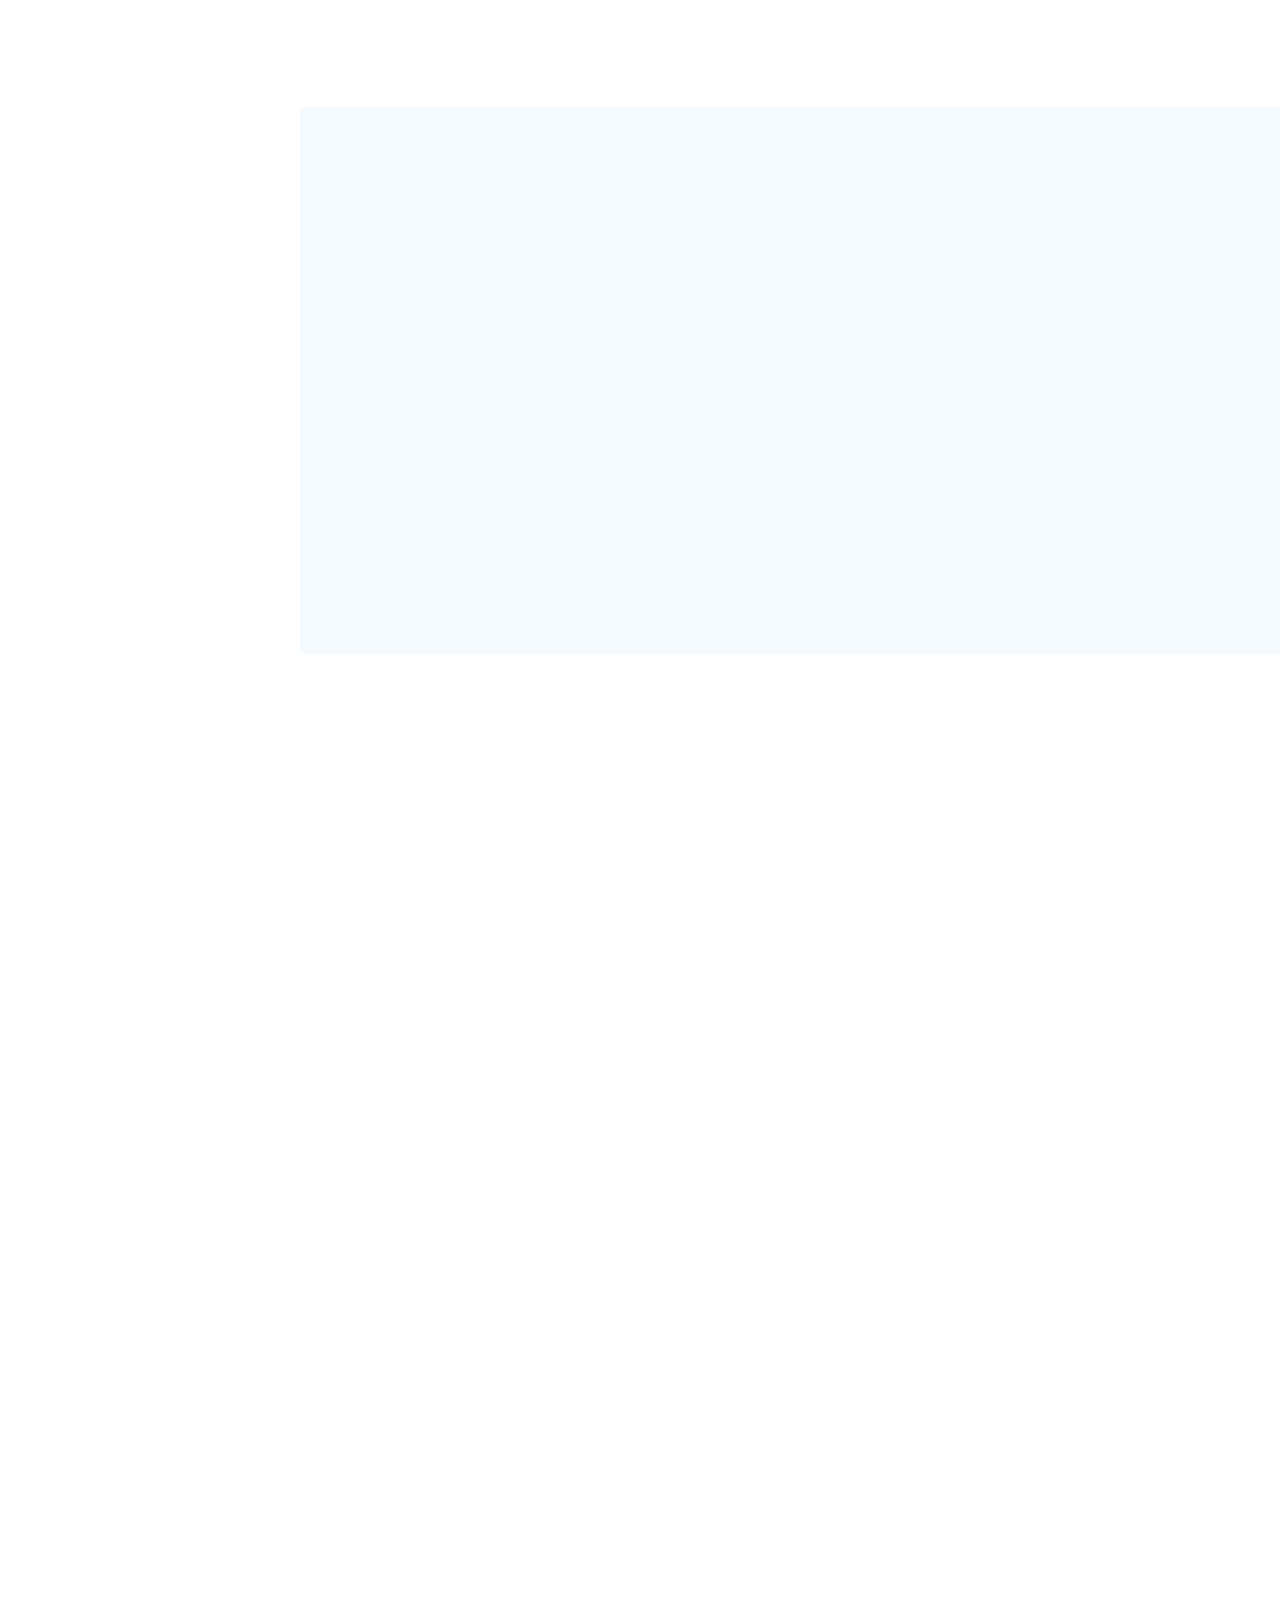
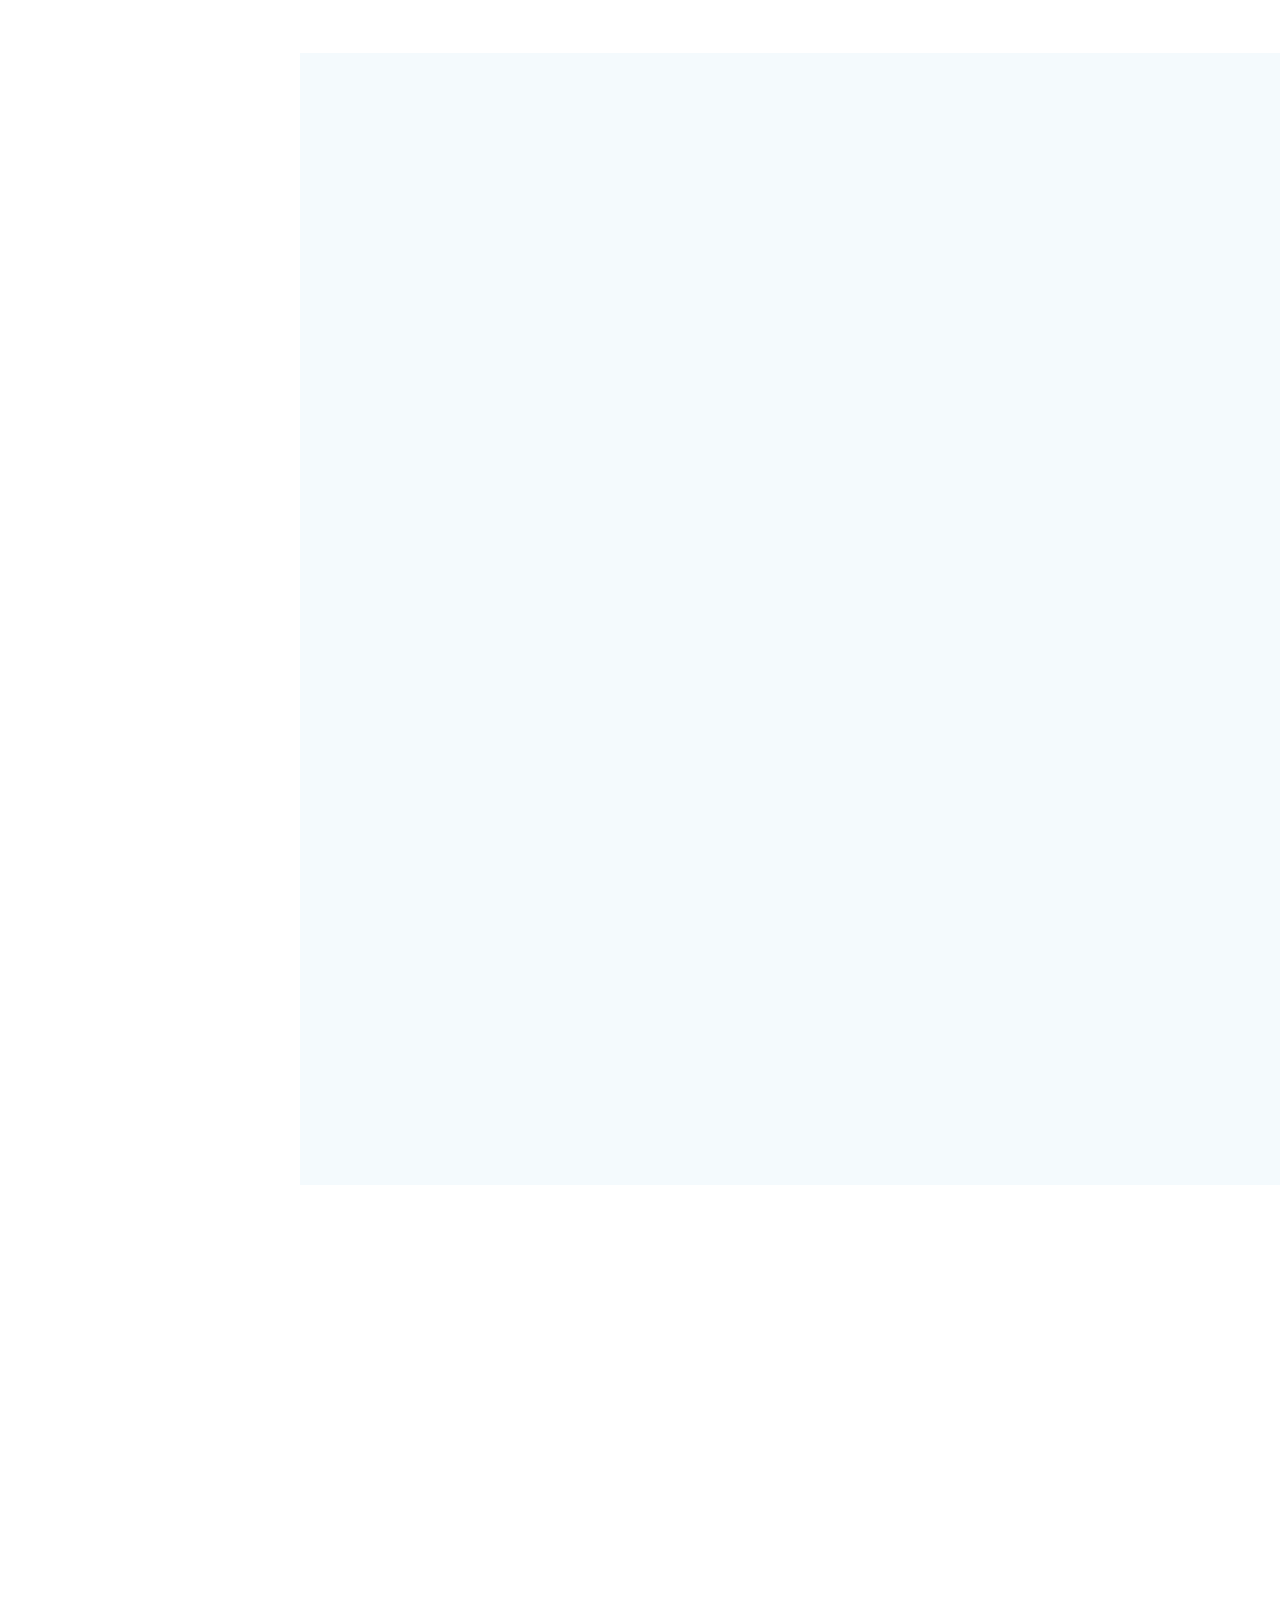
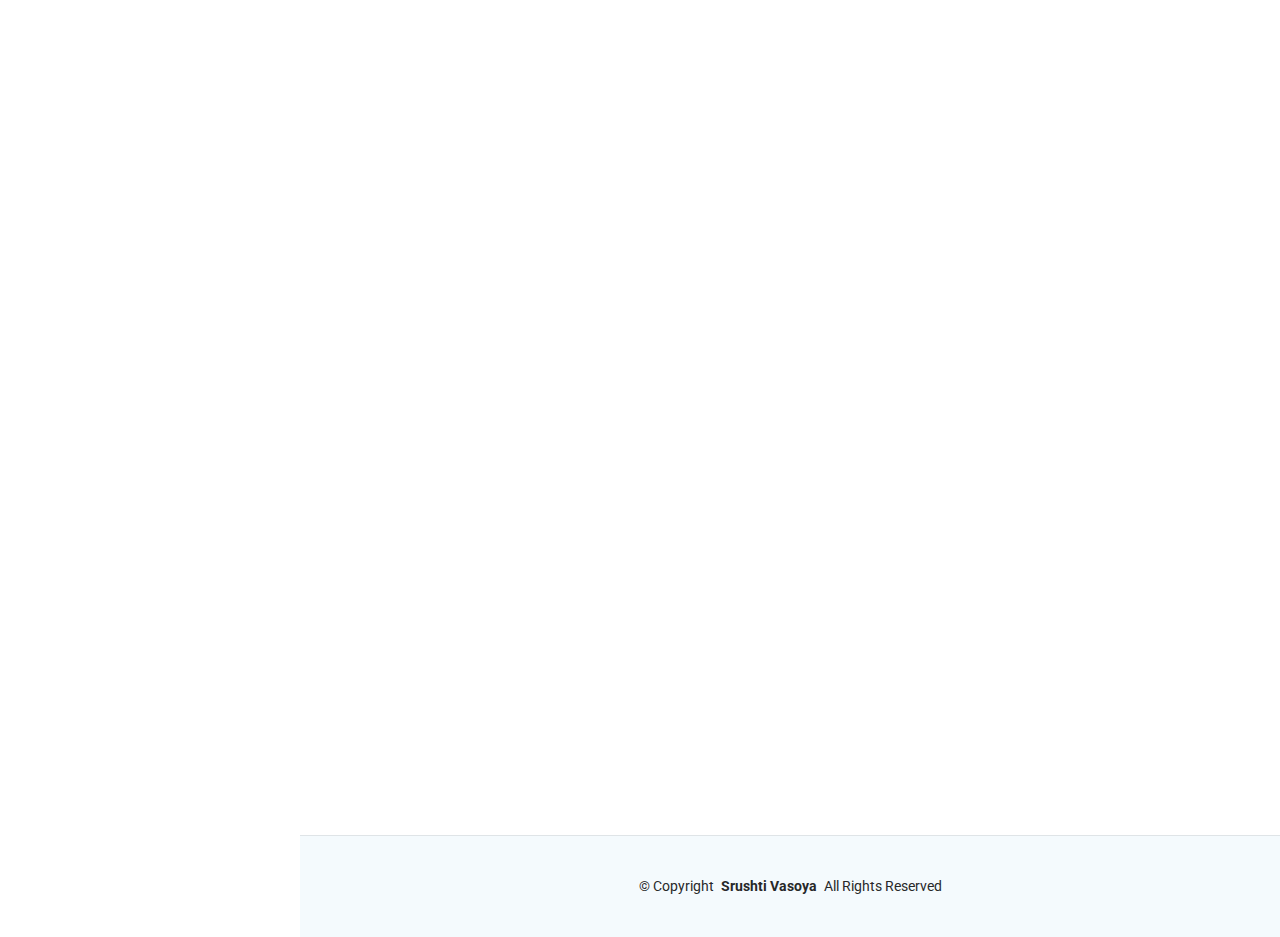
==== commit d4f7aa3d: "Update index.html" ====
--- a/index.html
+++ b/index.html
@@ -4,15 +4,15 @@
 <head>
   <meta charset="utf-8">
   <meta content="width=device-width, initial-scale=1.0" name="viewport">
-  <title>Index - iPortfolio Bootstrap Template</title>
+  <title>Srushti Profile</title>
   <meta content="" name="description">
   <meta content="" name="keywords">
 
   <script src="https://code.jquery.com/jquery-3.6.0.min.js"></script>
 
   <!-- Favicons -->
-  <link href="assets/img/favicon.jpg" rel="icon">
-  <link href="assets/img/apple-touch-icon.png" rel="apple-touch-icon">
+  <link href="assets/img/favicon.jpg" rel="icon" type="image/png" >
+  <link href="assets/img/apple-touch-icon.png" rel="apple-touch-icon" >
 
   <!-- Fonts -->
   <link href="https://fonts.googleapis.com" rel="preconnect">
@@ -41,7 +41,7 @@
     </div>
 
     <a href="index.html" class="logo d-flex align-items-center justify-content-center">
-      <img src="assets/img/logo.jpg" alt="">
+      <img src="assets/img/logo.jpg" alt="Logo" class="rounded-image">
       <h1 class="sitename">Srushti Vasoya</h1>
     </a>
 
@@ -527,7 +527,7 @@
         <div class="row gy-4">
 
           <div class="col-lg-4 col-md-6 service-item d-flex" data-aos="fade-up" data-aos-delay="100">
-            <div class="icon flex-shrink-0"><i class="bi bi-briefcase"></i></div>
+            <div class="icon flex-shrink-0"><i class="bi bi-globe"></i></div>
             <div>
               <h4 class="title"><a href="service-details.html" class="stretched-link">Web Development</a></h4>
               <p class="description"><b>Frontend Development:</b> Creating intuitive and responsive user interfaces using HTML, CSS, and JavaScript.</p>
@@ -537,7 +537,7 @@
           <!-- End Service Item -->
 
           <div class="col-lg-4 col-md-6 service-item d-flex" data-aos="fade-up" data-aos-delay="200">
-            <div class="icon flex-shrink-0"><i class="bi bi-card-checklist"></i></div>
+            <div class="icon flex-shrink-0"><i class="bi bi-palette"></i></div>
             <div>
               <h4 class="title"><a href="service-details.html" class="stretched-link">UI/UX Design</a></h4>
               <p class="description"><b>User Interface Design:</b>Designing clean and user-friendly interfaces with a focus on usability and aesthetics.</p>
@@ -546,7 +546,7 @@
           </div><!-- End Service Item -->
 
           <div class="col-lg-4 col-md-6 service-item d-flex" data-aos="fade-up" data-aos-delay="200">
-            <div class="icon flex-shrink-0"><i class="bi bi-card-checklist"></i></div>
+            <div class="icon flex-shrink-0"><i class="bi bi-vector-pen"></i></div>
             <div>
               <h4 class="title"><a href="service-details.html" class="stretched-link">Web Design</a></h4>
               <p class="description"><b>Creative Design Solutions:</b>Crafting visually appealing and user-centric web designs that enhance user engagement and brand identity.</p>
@@ -638,4 +638,4 @@
 
 </body>
 
-</html>+</html>
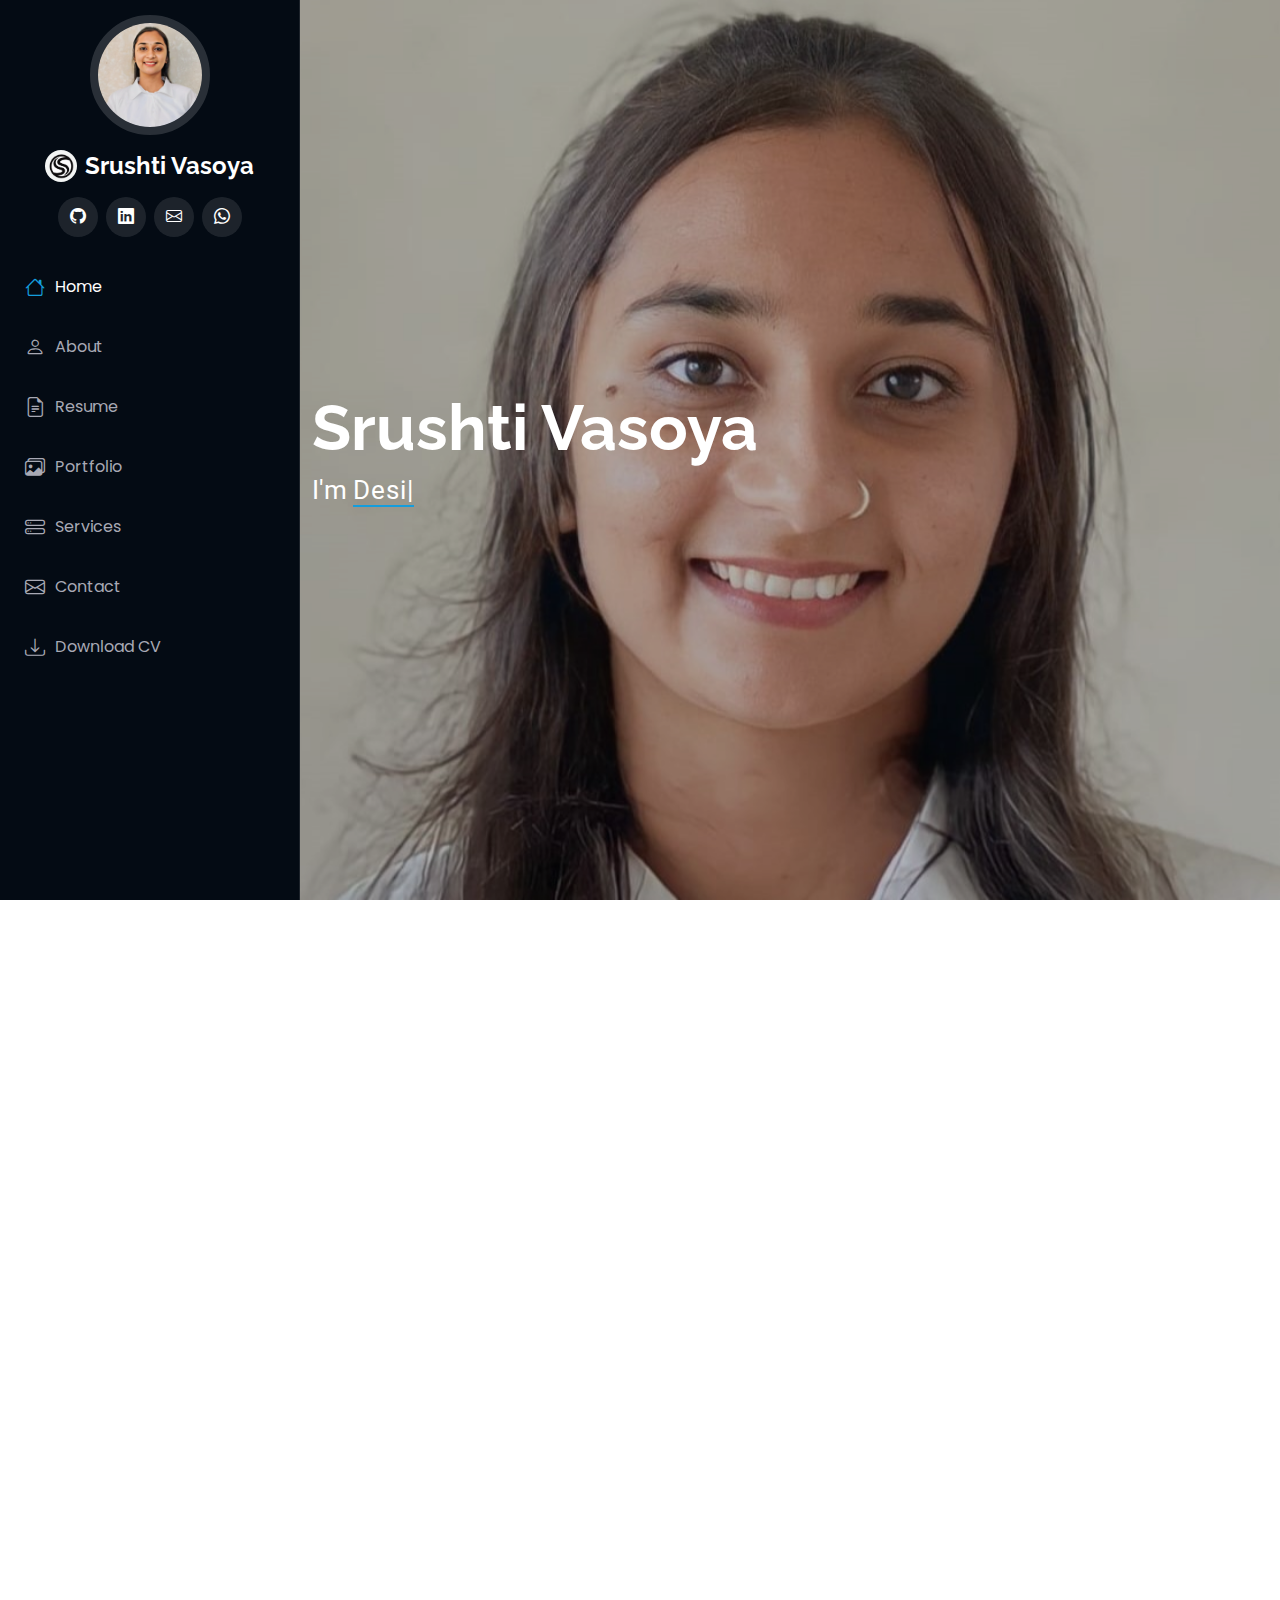
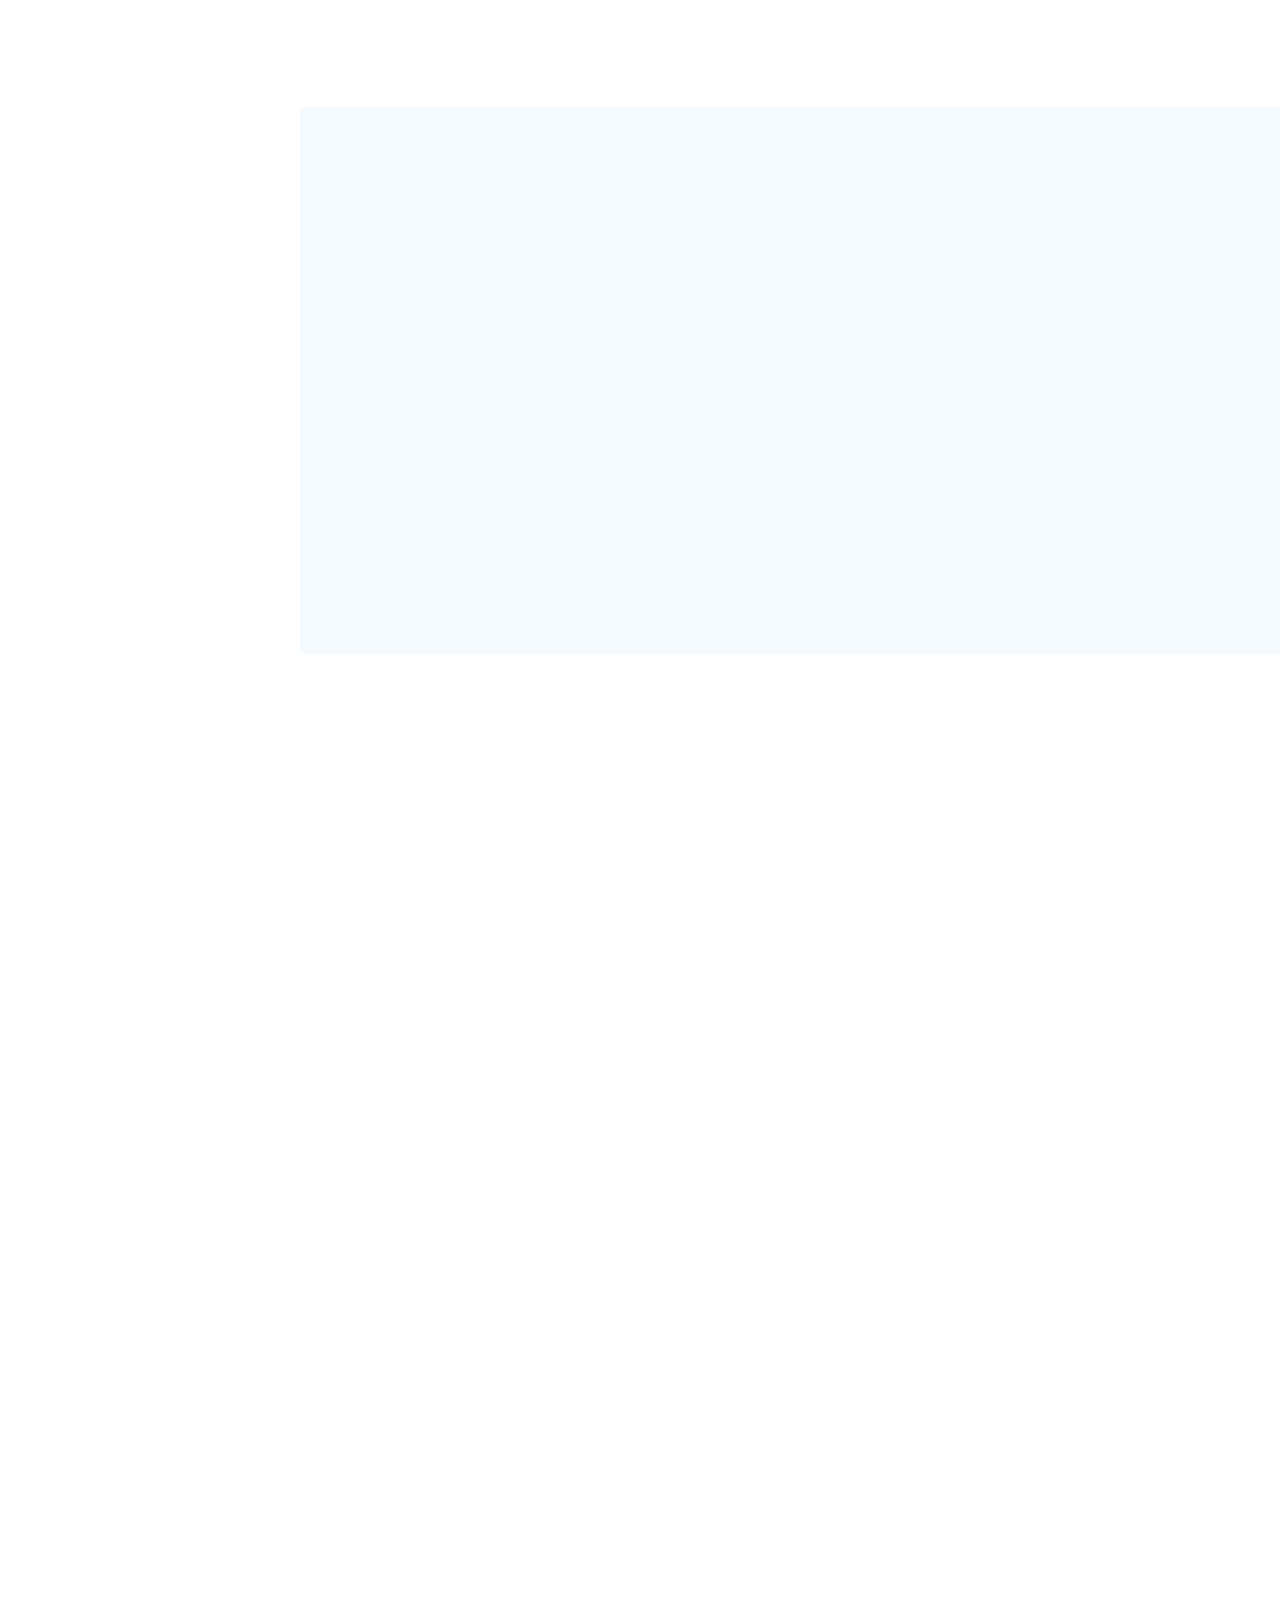
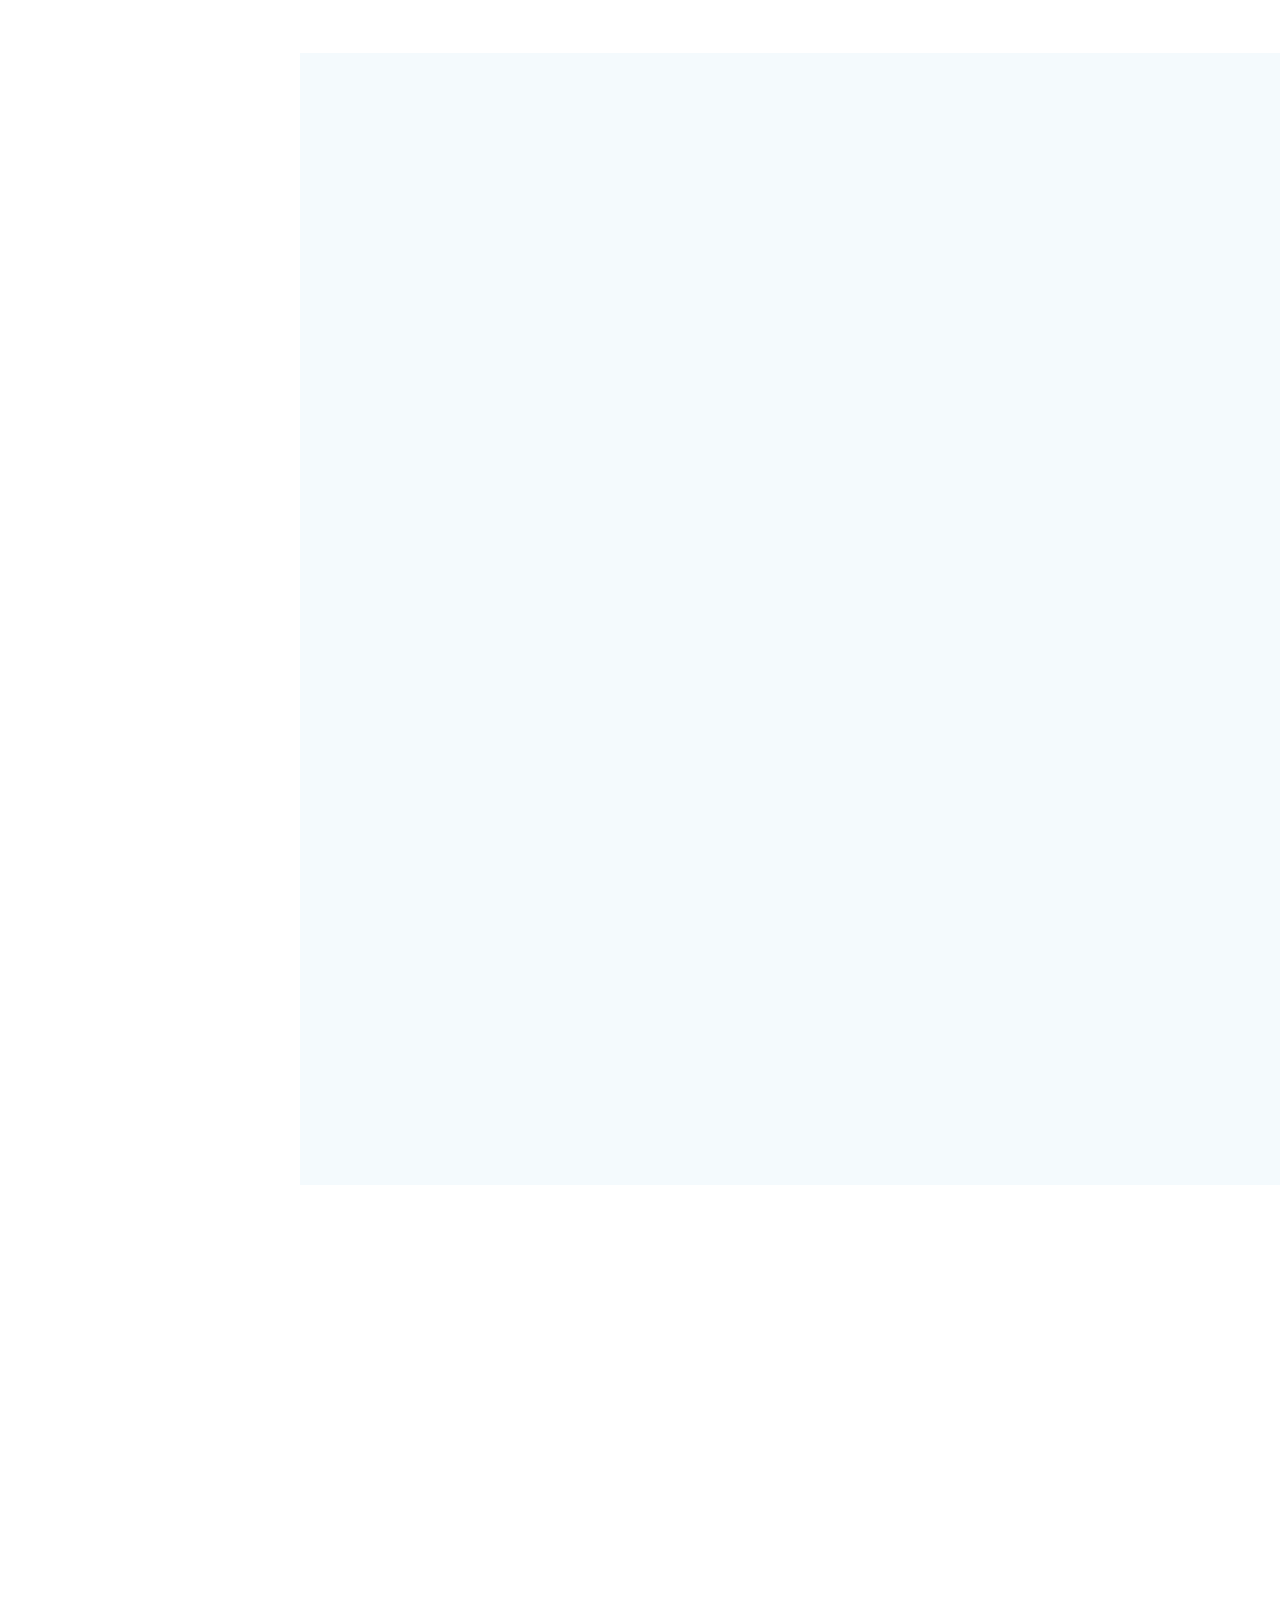
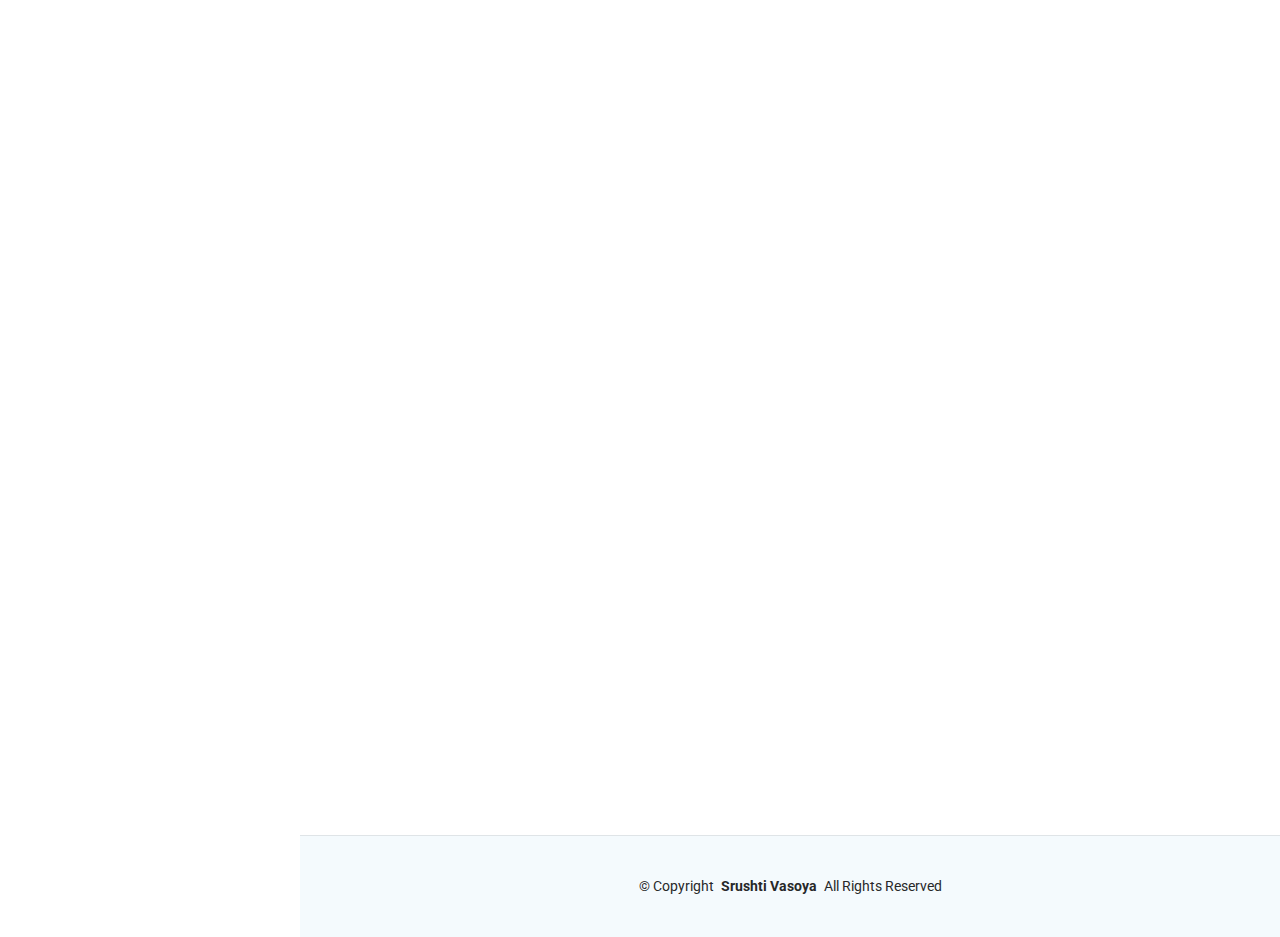
==== commit e1aaa21c: "Update index.html" ====
--- a/index.html
+++ b/index.html
@@ -56,12 +56,13 @@
 
     <nav id="navmenu" class="navmenu">
       <ul>
-        <li><a href="#hero" class="active"><i class="bi bi-house navicon"></i>Home</a></li>
-        <li><a href="#about"><i class="bi bi-person navicon"></i> About</a></li>
-        <li><a href="#resume"><i class="bi bi-file-earmark-text navicon"></i> Resume</a></li>
-        <li><a href="#portfolio"><i class="bi bi-images navicon"></i> Portfolio</a></li>
-        <li><a href="#services"><i class="bi bi-hdd-stack navicon"></i> Services</a></li>
-        <li><a href="#contact"><i class="bi bi-envelope navicon"></i> Contact</a></li>
+        <li><a href="index.html#hero" class="active"><i class="bi bi-house navicon"></i>Home</a></li>
+        <li><a href="index.html#about"><i class="bi bi-person navicon"></i> About</a></li>
+        <li><a href="index.html#resume"><i class="bi bi-file-earmark-text navicon"></i> Resume</a></li>
+        <li><a href="index.html#portfolio"><i class="bi bi-images navicon"></i> Portfolio</a></li>
+        <li><a href="index.html#services"><i class="bi bi-hdd-stack navicon"></i> Services</a></li>
+        <li><a href="index.html#contact"><i class="bi bi-envelope navicon"></i> Contact</a></li>
+        <li><a href="Srushti_Vasoya_Profile.pdf" download><i class="bi bi-download navicon"></i> Download CV</a></li>
       </ul>
     </nav>
 
@@ -109,7 +110,7 @@
               <div class="col-lg-6">
                 <ul>
                   <li><i class="bi bi-chevron-right"></i> <strong>Birthday:</strong> <span>21 June 2003</span></li>
-                  <li><i class="bi bi-chevron-right"></i> <strong>Website:</strong> <span>www.example.com</span></li>
+                  <li><i class="bi bi-chevron-right"></i> <strong>Website:</strong> <span><a href="https://vasoyasrushti.github.io/Srushti_Profile">vasoyasrushti.github.io/Srushti_Profile</a></span></li>
                   <li><i class="bi bi-chevron-right"></i> <strong>Email:</strong> <span>srushtivasoya2@gmail.com</span></li>
                   <li><i class="bi bi-chevron-right"></i> <strong>Whatsapp:</strong> <span>76002 66909</span></li>
                 </ul>
